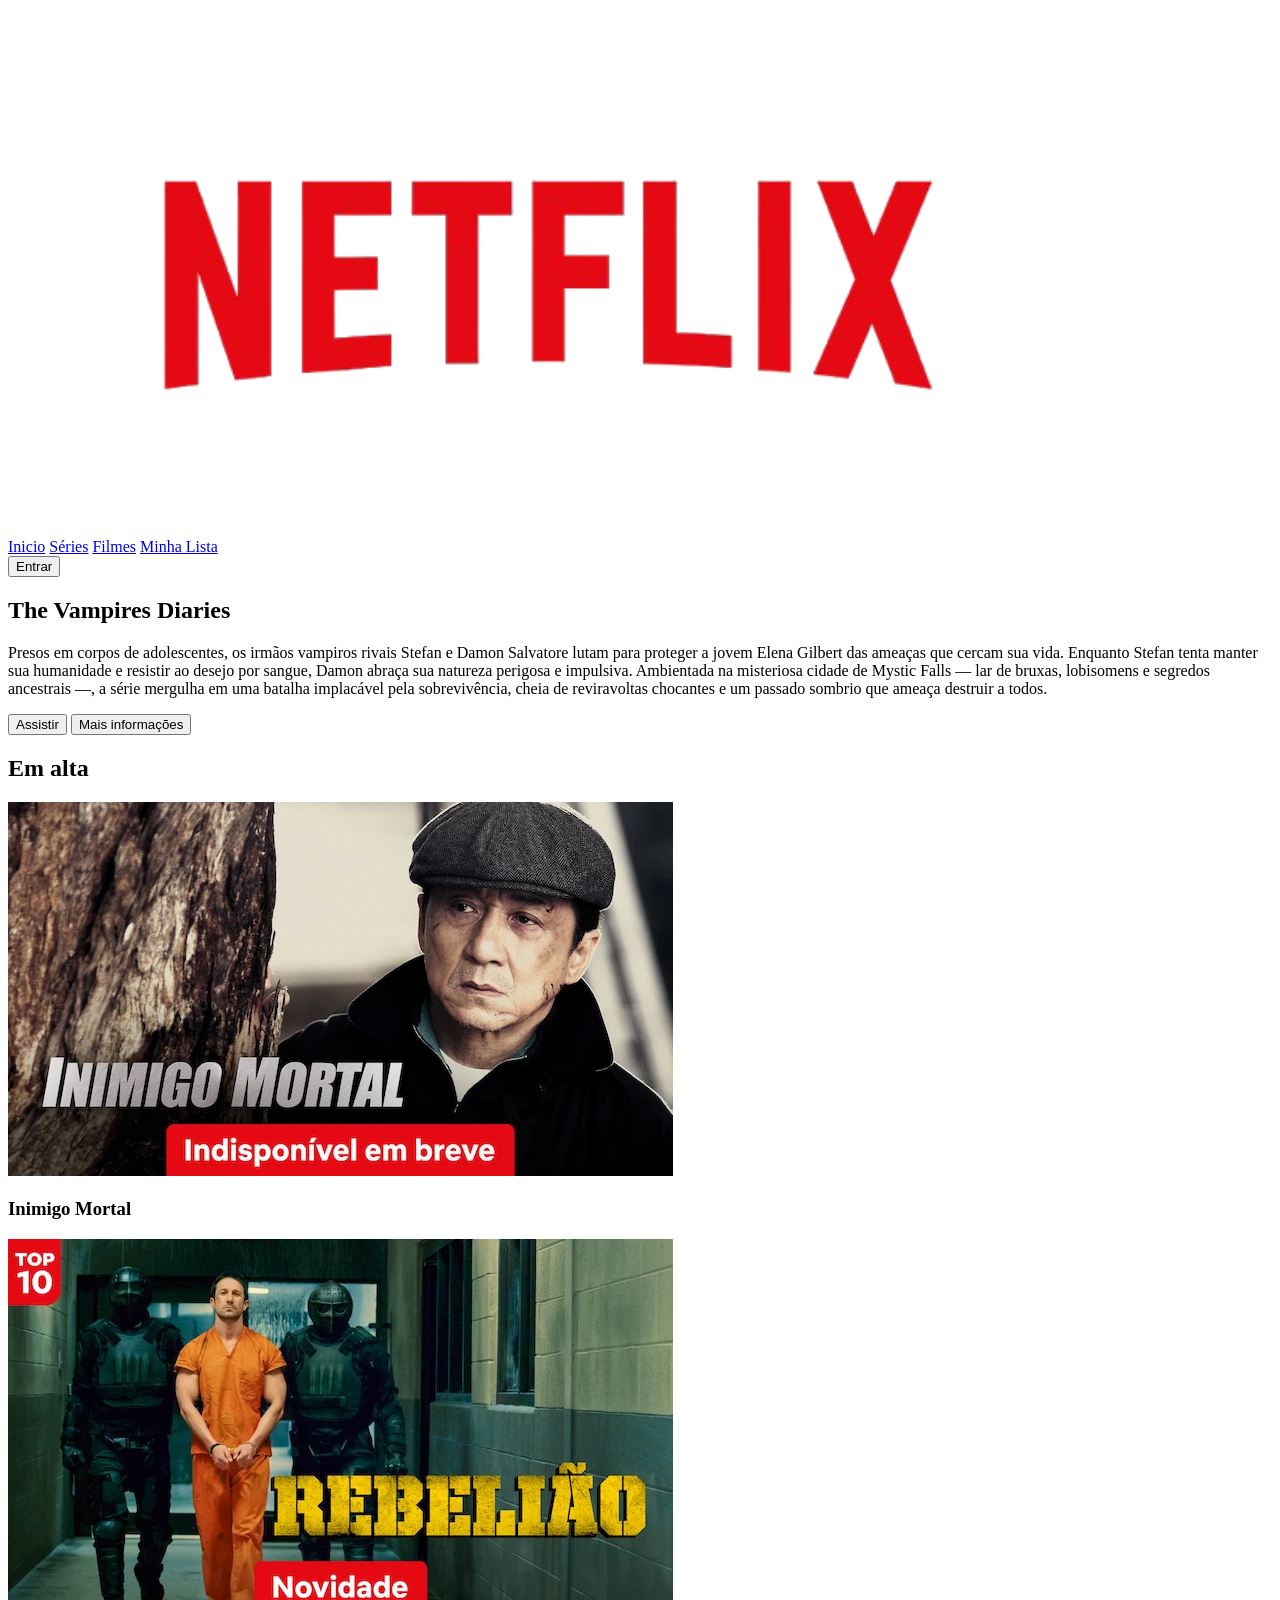
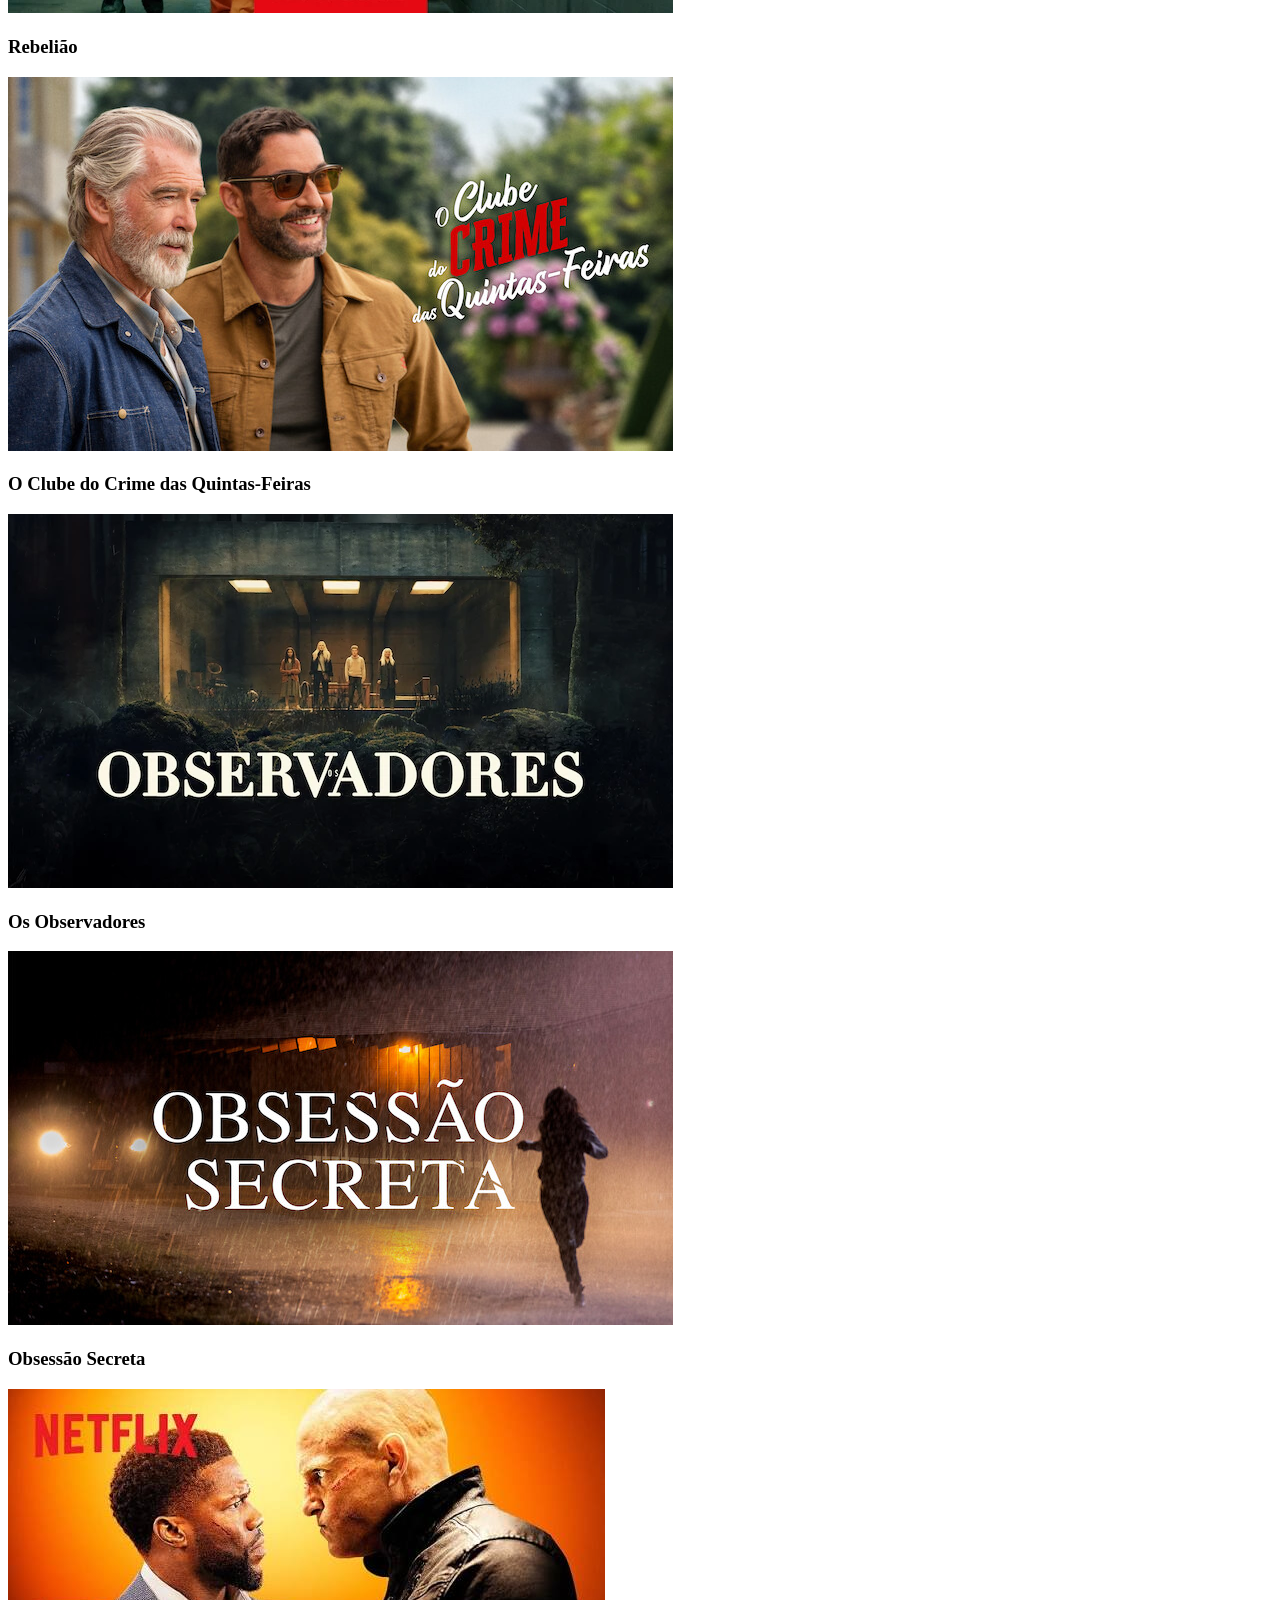
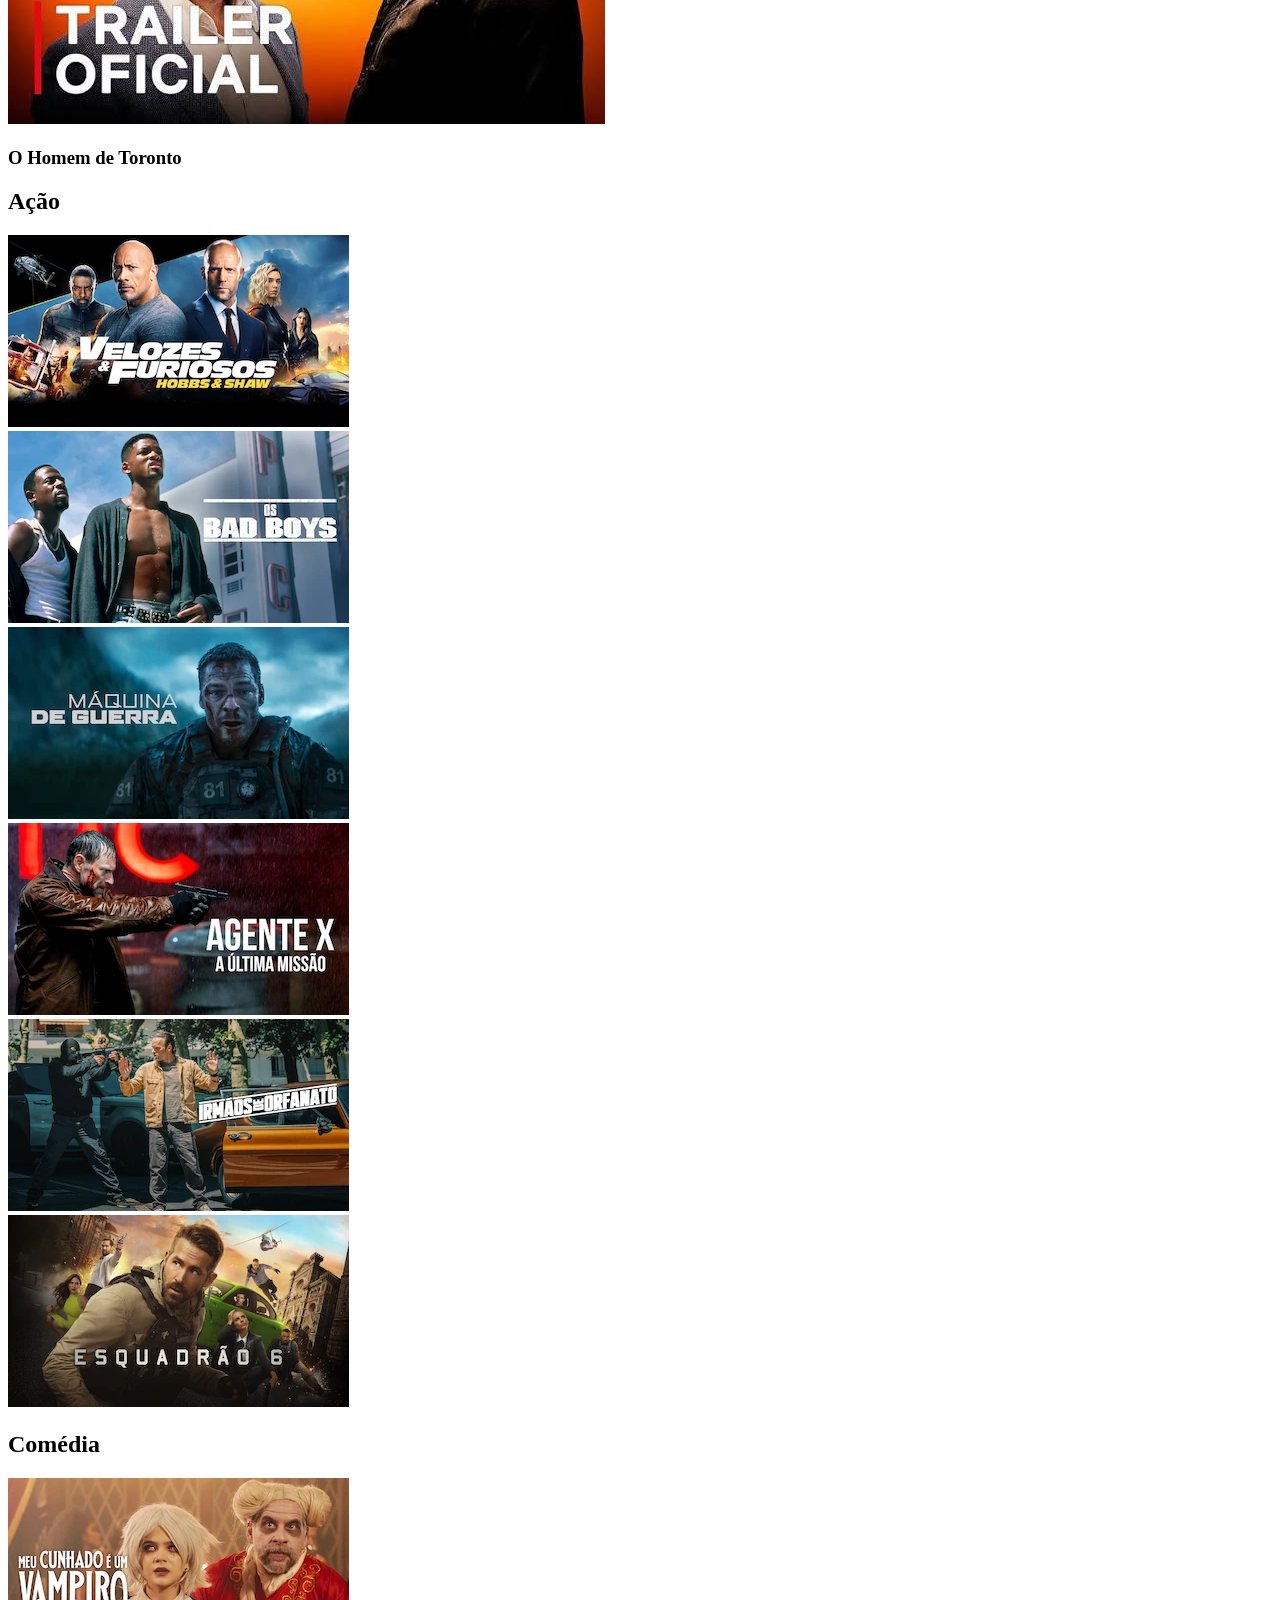
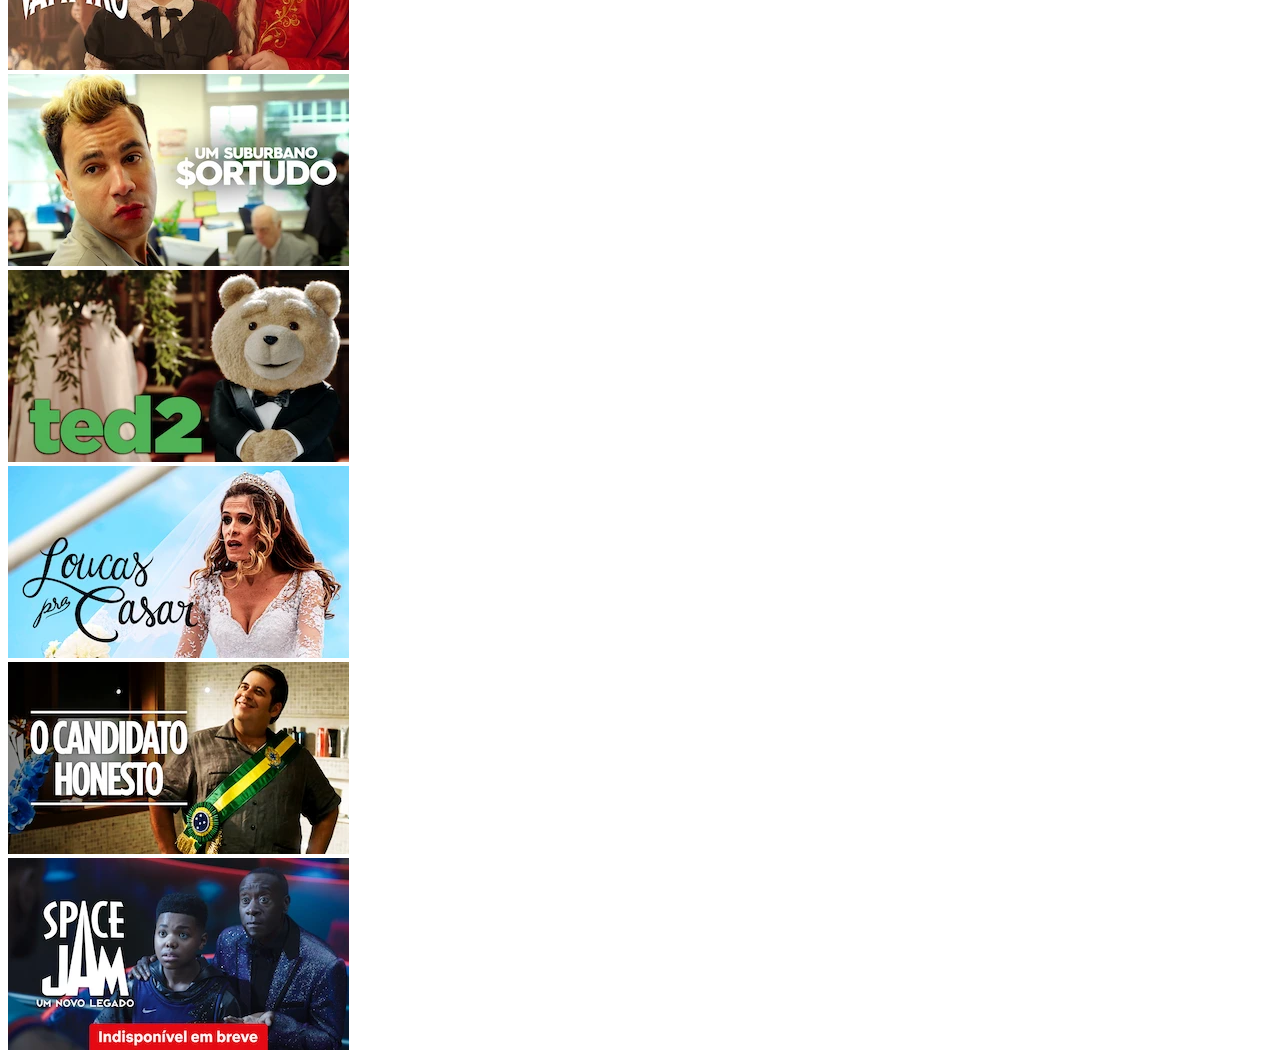
==== Index.html @ d595b7d8 "Adicionar netflix" ====
<!DOCTYPE html>
<html lang="pt-BR">

<head>
    <meta charset="UTF-8">
    <meta name="viewport" content="width=device-width, initial-scale=1.0">
    <title>Netflix</title>
</head>

<body>
     
   <header>
     
      <img src="logo.png" alt="Logo Netflix">
      <nav>
        <a href="#">Inicio</a>
        <a href="#">Séries</a>
        <a href="#">Filmes</a>
        <a href="#">Minha Lista</a>
      </nav>

      <button>Entrar</button>

    </header>  
</body>

<section class="hero">
   <div class="hero-content">
      <h1>The Vampires Diaries</h1>
      <p>Presos em corpos de adolescentes, os irmãos vampiros rivais Stefan e Damon Salvatore lutam para proteger a jovem Elena Gilbert das ameaças que cercam sua vida. Enquanto Stefan tenta manter sua humanidade e resistir ao desejo por sangue, Damon abraça sua natureza perigosa e impulsiva. Ambientada na misteriosa cidade de Mystic Falls — lar de bruxas, lobisomens e segredos ancestrais —, a série mergulha em uma batalha implacável pela sobrevivência, cheia de reviravoltas chocantes e um passado sombrio que ameaça destruir a todos.</p>
      <div class="hero-buttons">
         <button>Assistir</button>

         <button>Mais informações</button>
      </div>
   </div>
</section>    

<section class="categorias">

    <h2>Em alta</h2>

    <div class="filmes">

      <article class="filme">
         <img src="foto1.jpg" alt="Filme 1">

         <h3>Inimigo Mortal</h3>
        </article>

        <article class="filme">
         <img src="foto2.jpg" alt="Filme 1">

         <h3>Rebelião</h3>
        </article>

        <article class="filme">
         <img src="foto3.jpg" alt="Filme 1">

         <h3>O Clube do Crime das Quintas-Feiras</h3>
        </article>

        <article class="filme">
         <img src="foto4.jpg" alt="Filme 1">

         <h3>Os Observadores</h3>
        </article>

        <article class="filme">
         <img src="foto5.jpg" alt="Filme 1">

         <h3>Obsessão Secreta</h3>
        </article>

        <article class="filme">
         <img src="foto6.jpg" alt="Filme 1">

         <h3>O Homem de Toronto</h3>
        </article>
    </div>

    <h2>Ação</h2>

    <div class="filmes">

      <article class="filme">
         <img src="foto7.jpg" alt="Filme 1">

     
        </article>

        <article class="filme">
         <img src="foto8.jpg" alt="Filme 1">

        
        </article>

        <article class="filme">
         <img src="foto9.jpg" alt="Filme 1">

        </article>

        <article class="filme">
         <img src="foto10.jpg" alt="Filme 1">

        
        </article>

        <article class="filme">
         <img src="foto11.jpg" alt="Filme 1">

       
        </article>

        <article class="filme">
         <img src="foto12.jpg" alt="Filme 1">

        
        </article>
    </div>
    
    <h2>Comédia</h2>

    <div class="filmes">
        
      <article class="filme">
         <img src="foto13.jpg" alt="Filme 1">

        </article>

        <article class="filme">
         <img src="foto14.jpg" alt="Filme 1">

         
        </article>

        <article class="filme">
         <img src="foto15.jpg" alt="Filme 1">

         
        </article>

        <article class="filme">
         <img src="foto16.jpg" alt="Filme 1">

         
        </article>

        <article class="filme">
         <img src="foto17.jpg" alt="Filme 1">

        
        </article>

        <article class="filme">
         <img src="foto18.jpg" alt="Filme 1">

         
        </article>

    </div>
</section>
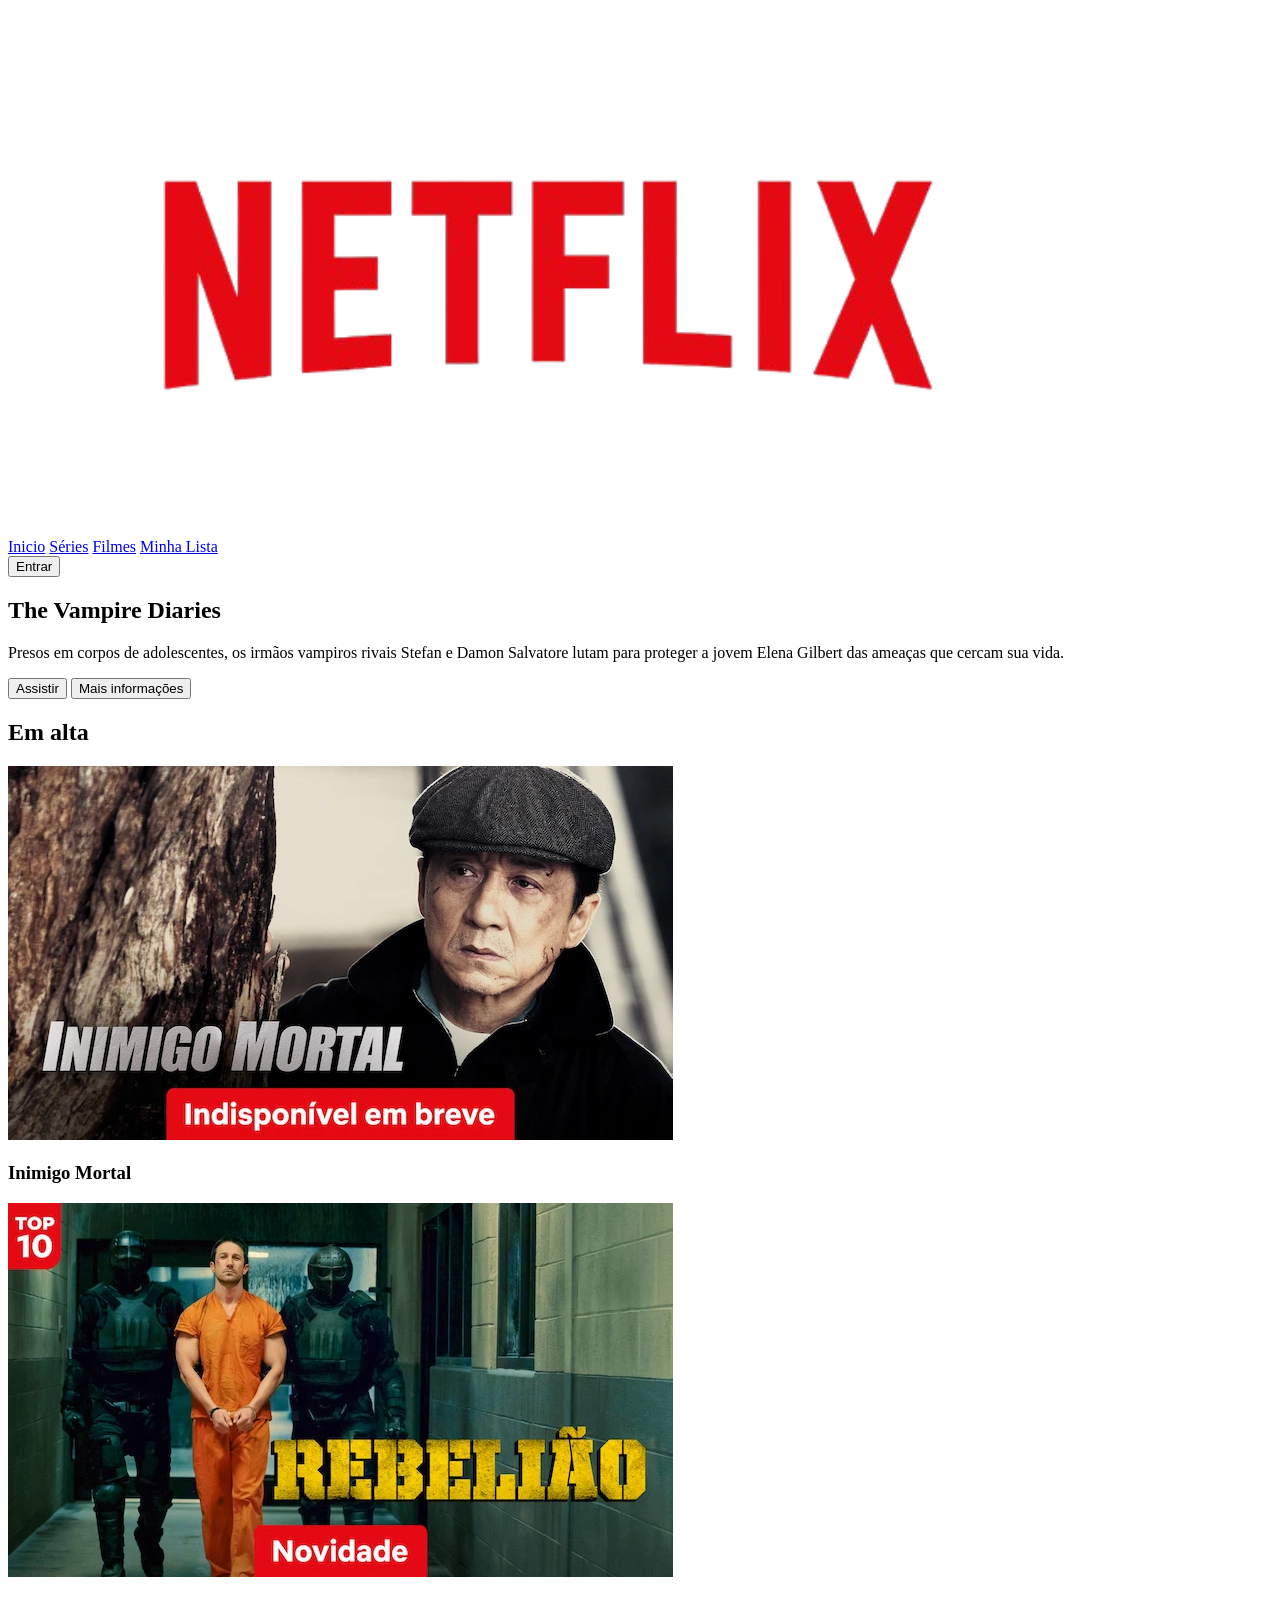
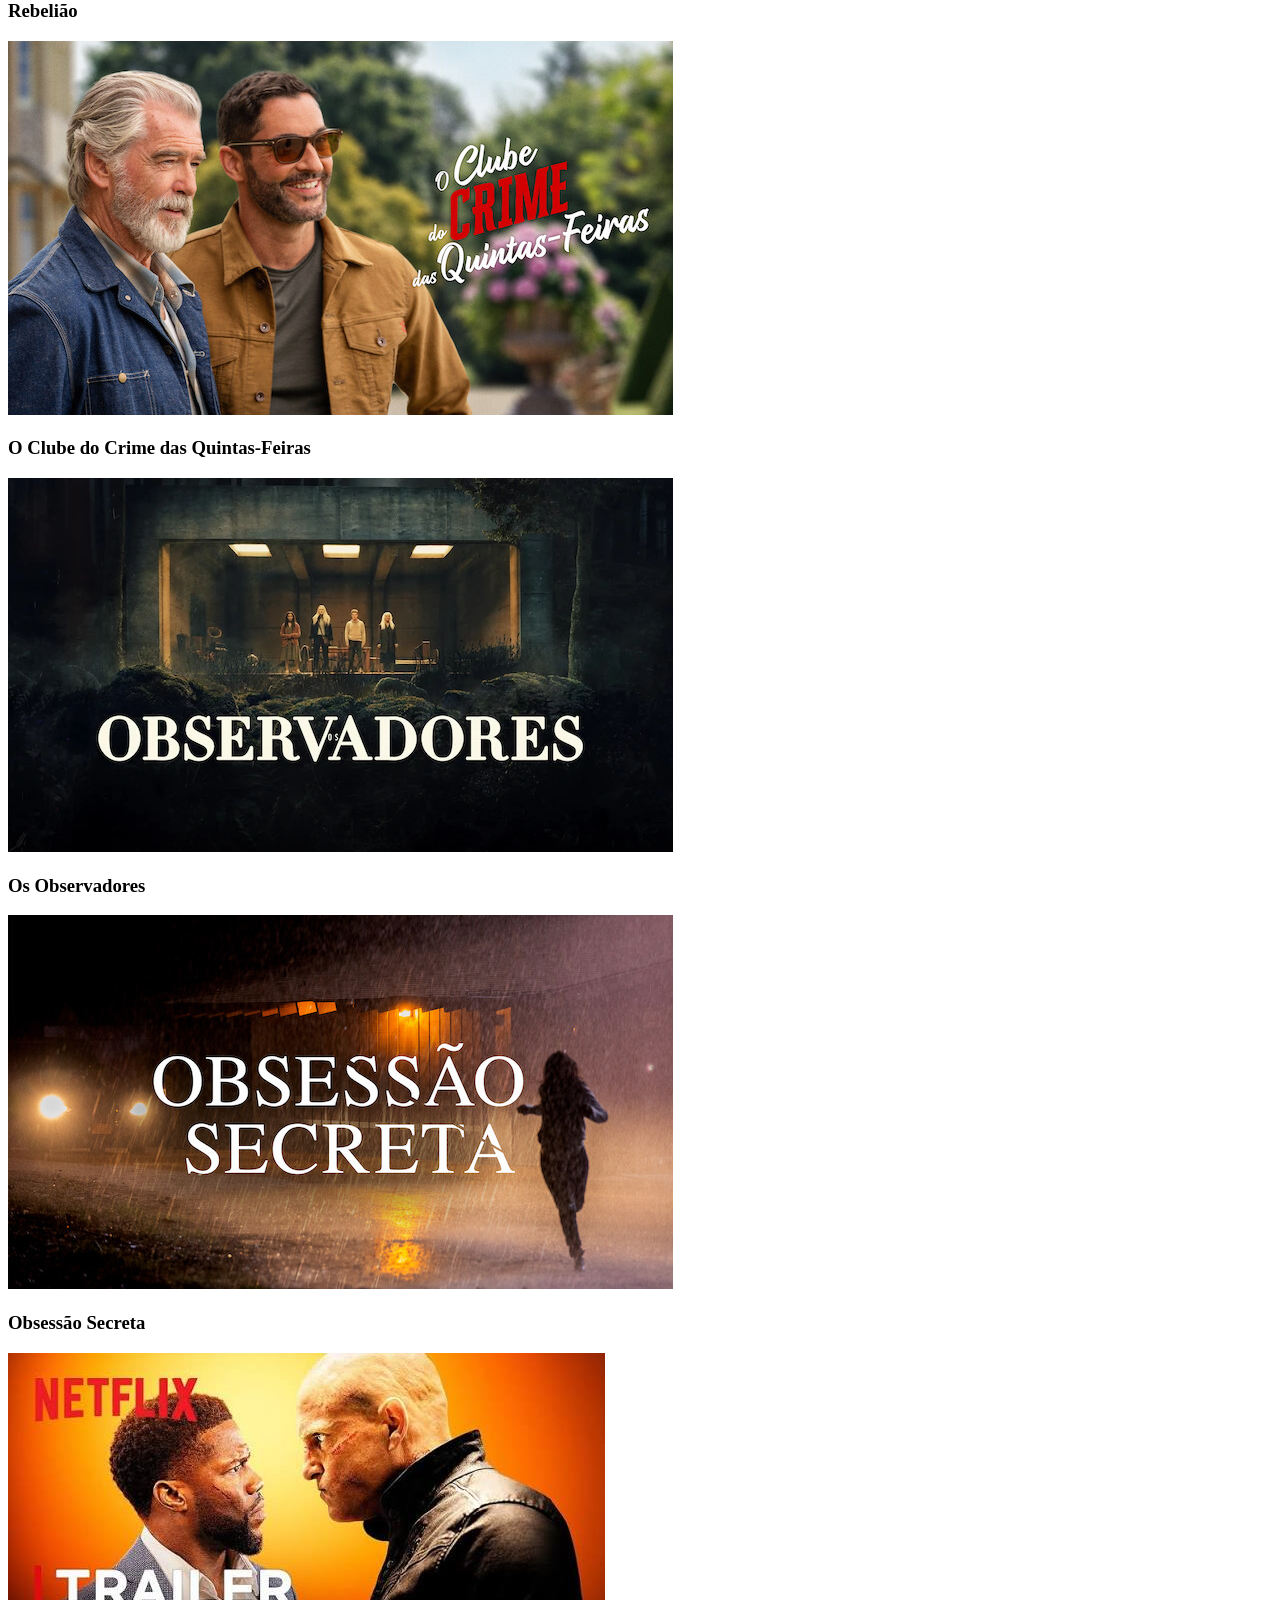
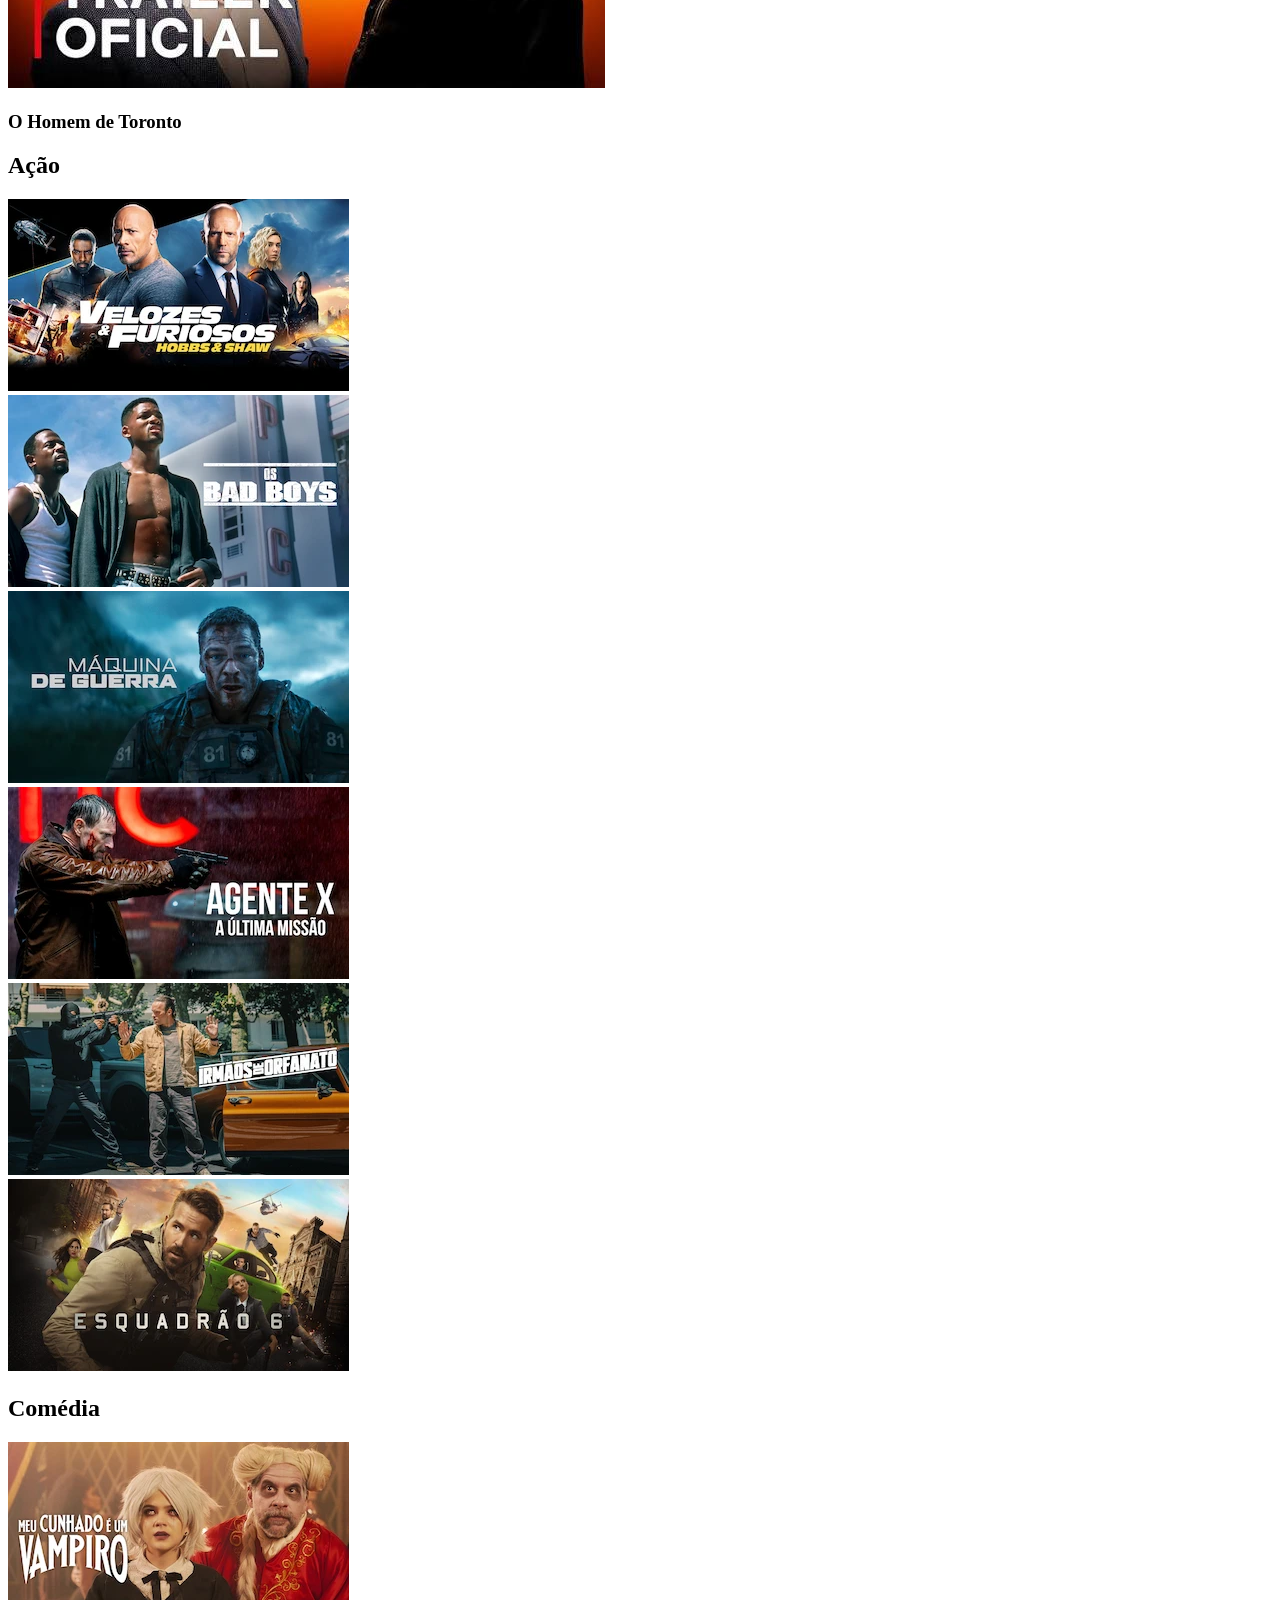
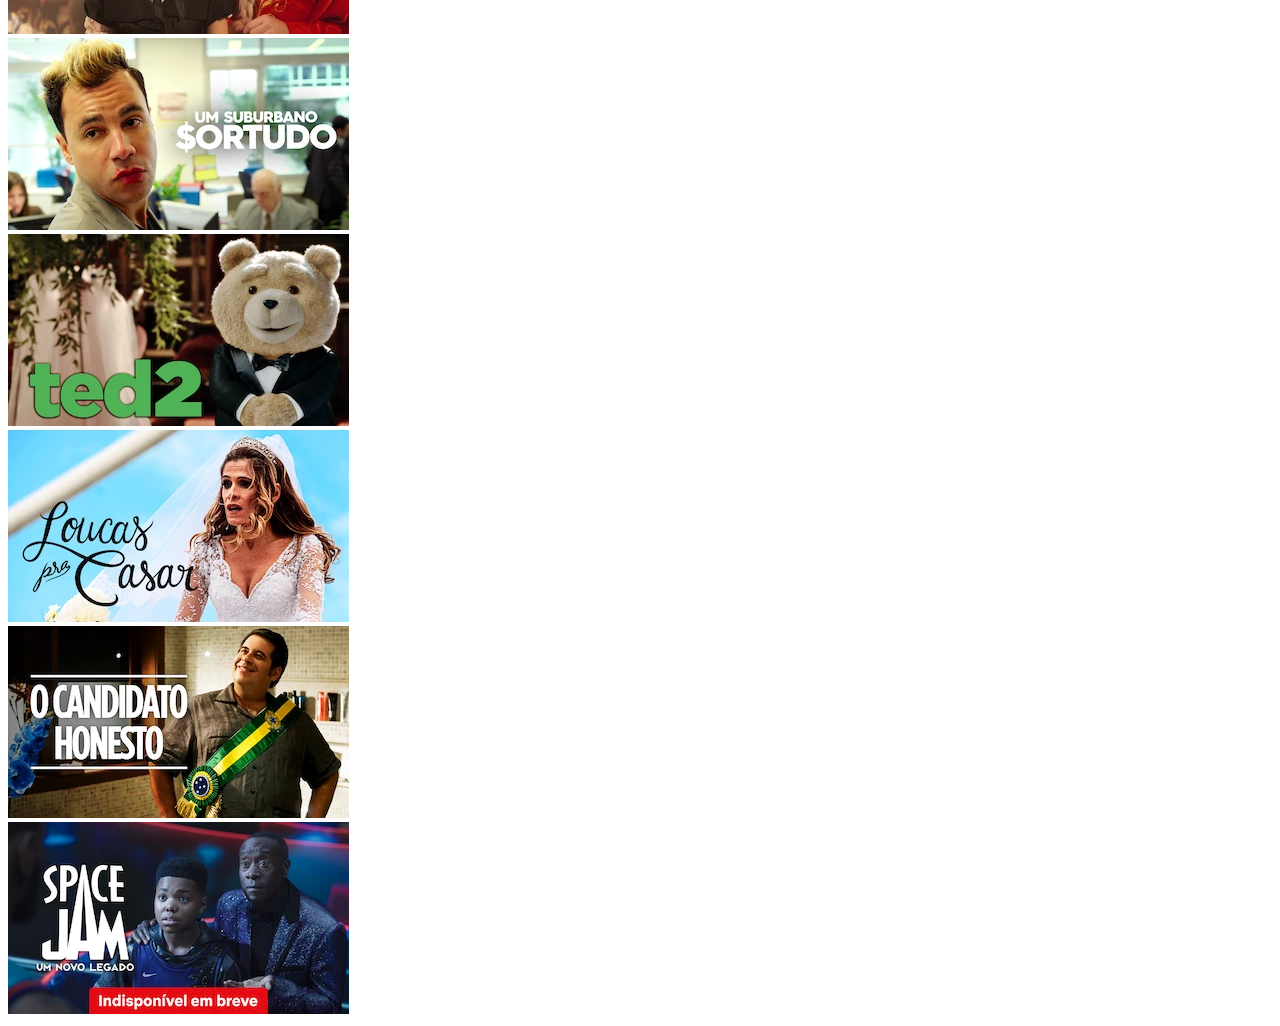
==== commit 5a23fee5: "Resolve conflito no Index.html" ====
--- a/Index.html
+++ b/Index.html
@@ -8,156 +8,138 @@
 </head>
 
 <body>
-     
-   <header>
-     
-      <img src="logo.png" alt="Logo Netflix">
-      <nav>
-        <a href="#">Inicio</a>
-        <a href="#">Séries</a>
-        <a href="#">Filmes</a>
-        <a href="#">Minha Lista</a>
-      </nav>
 
-      <button>Entrar</button>
+    <header>
 
-    </header>  
+        <img src="img/logo.png" alt="Logo Netflix">
+
+        <nav>
+            <a href="#">Inicio</a>
+            <a href="#">Séries</a>
+            <a href="#">Filmes</a>
+            <a href="#">Minha Lista</a>
+        </nav>
+
+        <button>Entrar</button>
+
+    </header>
+
+    <section class="hero">
+        <div class="hero-content">
+            <h1>The Vampire Diaries</h1>
+
+            <p>
+                Presos em corpos de adolescentes, os irmãos vampiros rivais
+                Stefan e Damon Salvatore lutam para proteger a jovem Elena
+                Gilbert das ameaças que cercam sua vida.
+            </p>
+
+            <div class="hero-buttons">
+                <button>Assistir</button>
+                <button>Mais informações</button>
+            </div>
+        </div>
+    </section>
+
+    <section class="categorias">
+
+        <h2>Em alta</h2>
+
+        <div class="filmes">
+
+            <article class="filme">
+                <img src="img/foto1.jpg" alt="Filme 1">
+                <h3>Inimigo Mortal</h3>
+            </article>
+
+            <article class="filme">
+                <img src="img/foto2.jpg" alt="Filme 2">
+                <h3>Rebelião</h3>
+            </article>
+
+            <article class="filme">
+                <img src="img/foto3.jpg" alt="Filme 3">
+                <h3>O Clube do Crime das Quintas-Feiras</h3>
+            </article>
+
+            <article class="filme">
+                <img src="img/foto4.jpg" alt="Filme 4">
+                <h3>Os Observadores</h3>
+            </article>
+
+            <article class="filme">
+                <img src="img/foto5.jpg" alt="Filme 5">
+                <h3>Obsessão Secreta</h3>
+            </article>
+
+            <article class="filme">
+                <img src="img/foto6.jpg" alt="Filme 6">
+                <h3>O Homem de Toronto</h3>
+            </article>
+
+        </div>
+
+        <h2>Ação</h2>
+
+        <div class="filmes">
+
+            <article class="filme">
+                <img src="img/foto7.jpg" alt="Filme 7">
+            </article>
+
+            <article class="filme">
+                <img src="img/foto8.jpg" alt="Filme 8">
+            </article>
+
+            <article class="filme">
+                <img src="img/foto9.jpg" alt="Filme 9">
+            </article>
+
+            <article class="filme">
+                <img src="img/foto10.jpg" alt="Filme 10">
+            </article>
+
+            <article class="filme">
+                <img src="img/foto11.jpg" alt="Filme 11">
+            </article>
+
+            <article class="filme">
+                <img src="img/foto12.jpg" alt="Filme 12">
+            </article>
+
+        </div>
+
+        <h2>Comédia</h2>
+
+        <div class="filmes">
+
+            <article class="filme">
+                <img src="img/foto13.jpg" alt="Filme 13">
+            </article>
+
+            <article class="filme">
+                <img src="img/foto14.jpg" alt="Filme 14">
+            </article>
+
+            <article class="filme">
+                <img src="img/foto15.jpg" alt="Filme 15">
+            </article>
+
+            <article class="filme">
+                <img src="img/foto16.jpg" alt="Filme 16">
+            </article>
+
+            <article class="filme">
+                <img src="img/foto17.jpg" alt="Filme 17">
+            </article>
+
+            <article class="filme">
+                <img src="img/foto18.jpg" alt="Filme 18">
+            </article>
+
+        </div>
+
+    </section>
+
 </body>
-
-<section class="hero">
-   <div class="hero-content">
-      <h1>The Vampires Diaries</h1>
-      <p>Presos em corpos de adolescentes, os irmãos vampiros rivais Stefan e Damon Salvatore lutam para proteger a jovem Elena Gilbert das ameaças que cercam sua vida. Enquanto Stefan tenta manter sua humanidade e resistir ao desejo por sangue, Damon abraça sua natureza perigosa e impulsiva. Ambientada na misteriosa cidade de Mystic Falls — lar de bruxas, lobisomens e segredos ancestrais —, a série mergulha em uma batalha implacável pela sobrevivência, cheia de reviravoltas chocantes e um passado sombrio que ameaça destruir a todos.</p>
-      <div class="hero-buttons">
-         <button>Assistir</button>
-
-         <button>Mais informações</button>
-      </div>
-   </div>
-</section>    
-
-<section class="categorias">
-
-    <h2>Em alta</h2>
-
-    <div class="filmes">
-
-      <article class="filme">
-         <img src="foto1.jpg" alt="Filme 1">
-
-         <h3>Inimigo Mortal</h3>
-        </article>
-
-        <article class="filme">
-         <img src="foto2.jpg" alt="Filme 1">
-
-         <h3>Rebelião</h3>
-        </article>
-
-        <article class="filme">
-         <img src="foto3.jpg" alt="Filme 1">
-
-         <h3>O Clube do Crime das Quintas-Feiras</h3>
-        </article>
-
-        <article class="filme">
-         <img src="foto4.jpg" alt="Filme 1">
-
-         <h3>Os Observadores</h3>
-        </article>
-
-        <article class="filme">
-         <img src="foto5.jpg" alt="Filme 1">
-
-         <h3>Obsessão Secreta</h3>
-        </article>
-
-        <article class="filme">
-         <img src="foto6.jpg" alt="Filme 1">
-
-         <h3>O Homem de Toronto</h3>
-        </article>
-    </div>
-
-    <h2>Ação</h2>
-
-    <div class="filmes">
-
-      <article class="filme">
-         <img src="foto7.jpg" alt="Filme 1">
-
-     
-        </article>
-
-        <article class="filme">
-         <img src="foto8.jpg" alt="Filme 1">
-
-        
-        </article>
-
-        <article class="filme">
-         <img src="foto9.jpg" alt="Filme 1">
-
-        </article>
-
-        <article class="filme">
-         <img src="foto10.jpg" alt="Filme 1">
-
-        
-        </article>
-
-        <article class="filme">
-         <img src="foto11.jpg" alt="Filme 1">
-
-       
-        </article>
-
-        <article class="filme">
-         <img src="foto12.jpg" alt="Filme 1">
-
-        
-        </article>
-    </div>
-    
-    <h2>Comédia</h2>
-
-    <div class="filmes">
-        
-      <article class="filme">
-         <img src="foto13.jpg" alt="Filme 1">
-
-        </article>
-
-        <article class="filme">
-         <img src="foto14.jpg" alt="Filme 1">
-
-         
-        </article>
-
-        <article class="filme">
-         <img src="foto15.jpg" alt="Filme 1">
-
-         
-        </article>
-
-        <article class="filme">
-         <img src="foto16.jpg" alt="Filme 1">
-
-         
-        </article>
-
-        <article class="filme">
-         <img src="foto17.jpg" alt="Filme 1">
-
-        
-        </article>
-
-        <article class="filme">
-         <img src="foto18.jpg" alt="Filme 1">
-
-         
-        </article>
-
-    </div>
-</section>
-     +</html>
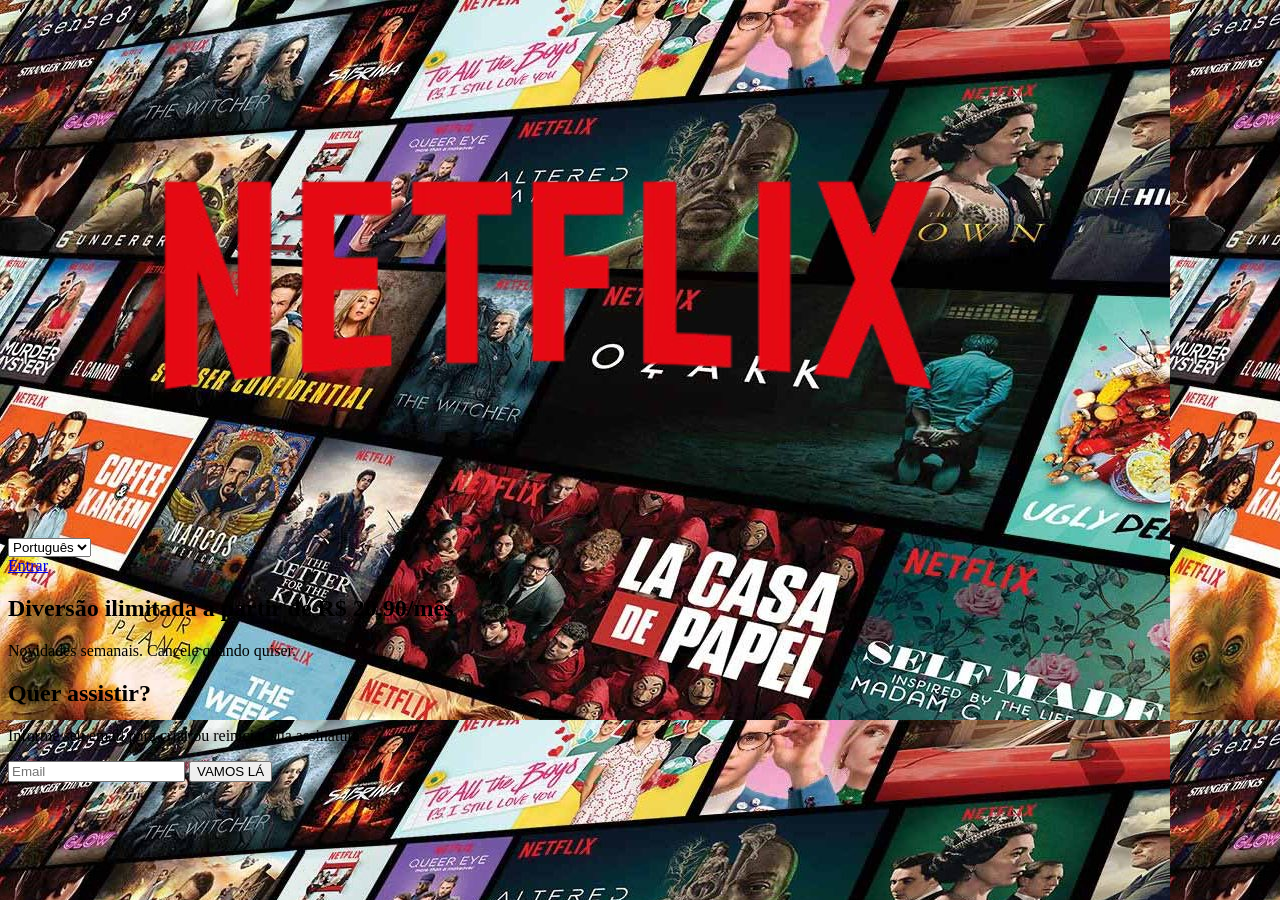
==== commit 6985406b: "Add files via upload" ====
--- a/Index.html
+++ b/Index.html
@@ -4,142 +4,53 @@
 <head>
     <meta charset="UTF-8">
     <meta name="viewport" content="width=device-width, initial-scale=1.0">
-    <title>Netflix</title>
+    <title>Cabeçalho - Netflix Style</title>
+    <link rel="stylesheet" href="style.css">
 </head>
 
-<body>
+<body background="img/fundo.jpg">
 
-    <header>
+    <header class="header">
 
-        <img src="img/logo.png" alt="Logo Netflix">
+        <div class="logo">
+            <img src="img/logo.png" alt="Netflix Logo">
+        </div>
 
-        <nav>
-            <a href="#">Inicio</a>
-            <a href="#">Séries</a>
-            <a href="#">Filmes</a>
-            <a href="#">Minha Lista</a>
+        <nav class="nav-menu">
+
+            <div class="language-select">
+                <select id="language">
+                    <option value="pt">Português</option>
+                    <option value="en">English</option>
+                </select>
+            </div>
+
+           <a href="filmes.html" class="btn-primary">Entrar</a>
+
         </nav>
-
-        <button>Entrar</button>
 
     </header>
 
-    <section class="hero">
-        <div class="hero-content">
-            <h1>The Vampire Diaries</h1>
+    <main>
 
-            <p>
-                Presos em corpos de adolescentes, os irmãos vampiros rivais
-                Stefan e Damon Salvatore lutam para proteger a jovem Elena
-                Gilbert das ameaças que cercam sua vida.
-            </p>
+        <section class="principal">
 
-            <div class="hero-buttons">
-                <button>Assistir</button>
-                <button>Mais informações</button>
-            </div>
-        </div>
-    </section>
+            <h1>Diversão ilimitada a partir de R$ 20,90/mês</h1>
 
-    <section class="categorias">
+            <p>Novidades semanais. Cancele quando quiser.</p>
 
-        <h2>Em alta</h2>
+            <h2>Quer assistir?</h2>
 
-        <div class="filmes">
+            <p>Informe seu email para criar ou reiniciar sua assinatura.</p>
 
-            <article class="filme">
-                <img src="img/foto1.jpg" alt="Filme 1">
-                <h3>Inimigo Mortal</h3>
-            </article>
+            <input type="email" placeholder="Email">
 
-            <article class="filme">
-                <img src="img/foto2.jpg" alt="Filme 2">
-                <h3>Rebelião</h3>
-            </article>
+            <button>VAMOS LÁ</button>
 
-            <article class="filme">
-                <img src="img/foto3.jpg" alt="Filme 3">
-                <h3>O Clube do Crime das Quintas-Feiras</h3>
-            </article>
+        </section>
 
-            <article class="filme">
-                <img src="img/foto4.jpg" alt="Filme 4">
-                <h3>Os Observadores</h3>
-            </article>
-
-            <article class="filme">
-                <img src="img/foto5.jpg" alt="Filme 5">
-                <h3>Obsessão Secreta</h3>
-            </article>
-
-            <article class="filme">
-                <img src="img/foto6.jpg" alt="Filme 6">
-                <h3>O Homem de Toronto</h3>
-            </article>
-
-        </div>
-
-        <h2>Ação</h2>
-
-        <div class="filmes">
-
-            <article class="filme">
-                <img src="img/foto7.jpg" alt="Filme 7">
-            </article>
-
-            <article class="filme">
-                <img src="img/foto8.jpg" alt="Filme 8">
-            </article>
-
-            <article class="filme">
-                <img src="img/foto9.jpg" alt="Filme 9">
-            </article>
-
-            <article class="filme">
-                <img src="img/foto10.jpg" alt="Filme 10">
-            </article>
-
-            <article class="filme">
-                <img src="img/foto11.jpg" alt="Filme 11">
-            </article>
-
-            <article class="filme">
-                <img src="img/foto12.jpg" alt="Filme 12">
-            </article>
-
-        </div>
-
-        <h2>Comédia</h2>
-
-        <div class="filmes">
-
-            <article class="filme">
-                <img src="img/foto13.jpg" alt="Filme 13">
-            </article>
-
-            <article class="filme">
-                <img src="img/foto14.jpg" alt="Filme 14">
-            </article>
-
-            <article class="filme">
-                <img src="img/foto15.jpg" alt="Filme 15">
-            </article>
-
-            <article class="filme">
-                <img src="img/foto16.jpg" alt="Filme 16">
-            </article>
-
-            <article class="filme">
-                <img src="img/foto17.jpg" alt="Filme 17">
-            </article>
-
-            <article class="filme">
-                <img src="img/foto18.jpg" alt="Filme 18">
-            </article>
-
-        </div>
-
-    </section>
+    </main>
 
 </body>
+
 </html>
